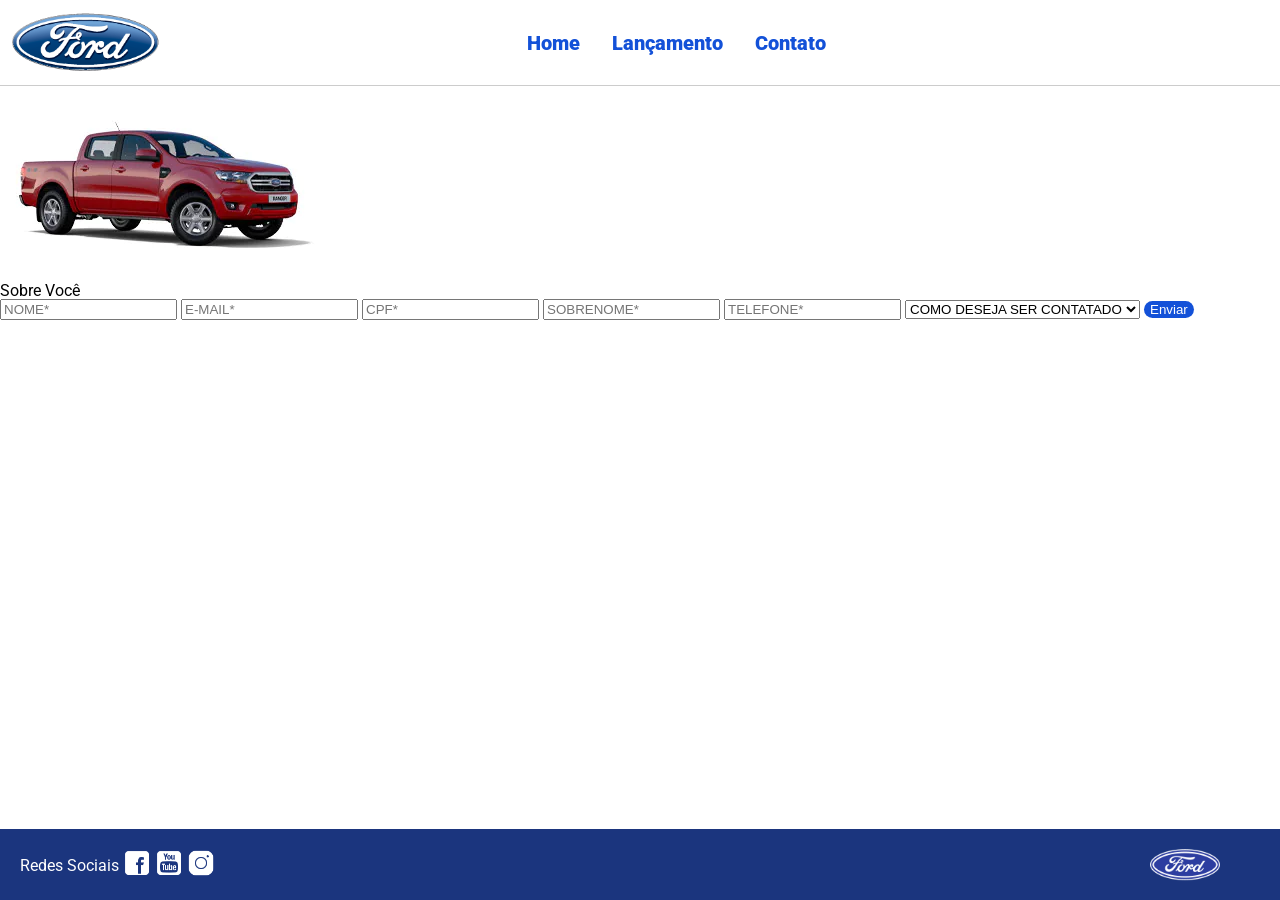
==== contato.html @ d1c59eeb "original" ====
<!DOCTYPE html>
<html lang="pt-br">
<head>
    <meta charset="UTF-8">
    <meta http-equiv="X-UA-Compatible" content="IE=edge">
    <meta name="viewport" content="width=device-width, initial-scale=1.0">
    <title>Ford</title>    
    <link href="css/reset.css" rel="stylesheet">
    <link href="css/style.css" rel="stylesheet">
    <link href="css/form.css" rel="stylesheet">
    <script src="js/form.js"></script>
</head>
<body>
    <header>       
        <div>
            <img src="img/logo-ford-256.png" width="150" class="logo" />
        </div>
        <nav>
            <ul>
                <li>
                    <a href="index.html">Home</a>
                </li>
                <li>
                    <a href="lancamento.html">Lançamento</a>
                </li>
                <li>
                    <a href="contato.html">Contato</a>
                </li>
            </ul>
        </nav>

    </header>
    <main>
        <div class="forms">
            <div>
                <img src="img/xls 2.2 diesel.jpg">
            </div>
            <div>
                <h2 class="titulo">Sobre Você</h2>
            <form onsubmit="Post(this);">
                <input type="text" name="nome" placeholder="NOME*" class="fordform" required>
                <input type="text" name="email" placeholder="E-MAIL*" class="fordform" required>
                <input type="text" name="cpf" placeholder="CPF*" class="fordform" required>
                <input type="text" name="sobrenome" placeholder="SOBRENOME*" class="fordform" required>
                <input type="text" name="telefone" placeholder="TELEFONE*" class="fordform" required>
                <select name="contato" class="fordform" required>
                    <option selected>COMO DESEJA SER CONTATADO</option>
                    <option>TELEFONE</option>
                    <option>E-MAIL</option>
                </select>
            <button type="submit">Enviar</button>
            </form>
            </div>
        </div>
    </main>
    <footer>
        <nav id="social">
            <ul>
                <li><span class="redesociais">Redes Sociais</span></li>
                <li><a href="#" title="Facebook"><img src="img/facebook-50.png"></a></li>
                <li><a href="#" title="YouTube"><img src="img/youtube-squared-50.png"></a></li>
                <li><a href="#" title="Instagram"><img src="img/instagram-logo-50.png"></a></li>
            </ul>
        </nav>
        <div>
           <img src="img/ford-96.png" width="70"  />
        </div>
    </footer>    
</body>
</html>
---- css/style.css ----
@import url('https://fonts.googleapis.com/css2?family=Roboto:wght@300&display=swap');

body {
    background: #FFFFFF;
    height: 100%;
    font-family: 'Roboto', sans-serif;
}

html {
    height: 100%;
}

div#carousel {
    height: 46vh;
    width: 100%;
     max-height: 628px;
    -webkit-transition: all .3s ease-in-out;
    -moz-transition: all .3s ease-in-out;
    transition: all .3s ease-in-out;
}

div#carousel-title a {
    text-decoration: none;
}

div#carousel-title  {
    display: block;
    text-align: center;
    margin-top: 10px;
    margin-bottom: 10px;
    font-weight: bold;
}

header ul {
    text-align: center;
    margin-left: auto;
    margin-right: auto;
    display: block;
}

ul {
	display: inline-block;
}

header {
    background: #FFFFFF;
    border-bottom: 1px solid #ccc;
    margin-bottom: 10px;
    padding: 10px;
}

header div {
    display: inline;
    vertical-align: middle;
}

header nav {
    display: inline-block;
    vertical-align: middle;
    width: 80vw;
}

header nav a {
    color: #1351d8;
    font-size: 20px;
    text-decoration: none;
    font-weight: 900;
    margin-left: 14px;
    margin-right: 14px;
}

header nav a:hover {
    color: #1b357e;
    text-decoration: none;
    font-weight: 900;
}

nav li {
    display: inline;
    list-style: none;
}

main {
    min-height: calc(100% - 167px);
}

nav#social {
    display: inline;
    width: 80%;
}

nav#social ul img {
    width: 28px;
}

span.redesociais {
    color: #ffffff;
    vertical-align: super;
}

footer {
    background: #1B357E;
    padding: 20px;
}

footer div {
    display: inline;
    float: right;
    margin-right: 40px;
}

button:hover {
    background: #1b357e;
}
button {
    background: #1351d8;
    color: #fff;
    border: 0px;
    border-radius: 10px;
}
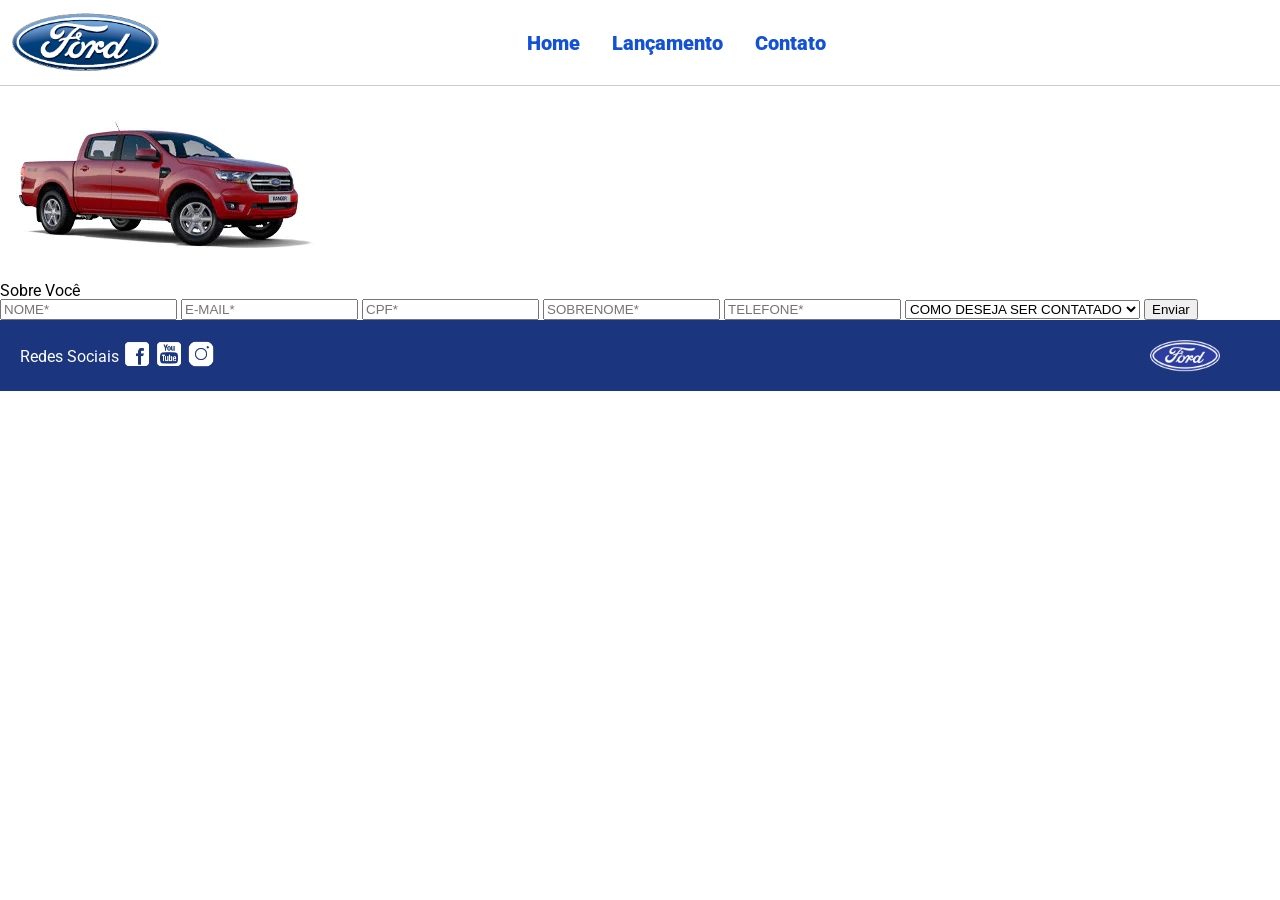
==== commit ac1a4196: "formulario" ====
--- a/contato.html
+++ b/contato.html
@@ -38,7 +38,7 @@
             <div>
                 <h2 class="titulo">Sobre Você</h2>
             <form onsubmit="Post(this);">
-                <input type="text" name="nome" placeholder="NOME*" class="fordform" required>
+                <input type="text" name="nome" placeholder="NOME*" class="fordform" id="nomeid" required>
                 <input type="text" name="email" placeholder="E-MAIL*" class="fordform" required>
                 <input type="text" name="cpf" placeholder="CPF*" class="fordform" required>
                 <input type="text" name="sobrenome" placeholder="SOBRENOME*" class="fordform" required>
--- a/css/style.css
+++ b/css/style.css
@@ -4,33 +4,13 @@
     background: #FFFFFF;
     height: 100%;
     font-family: 'Roboto', sans-serif;
+    align-items: center;
+    justify-content: center;
+    margin: 0;
+    min-height: 100vh;
+
 }
-
-html {
-    height: 100%;
-}
-
-div#carousel {
-    height: 46vh;
-    width: 100%;
-     max-height: 628px;
-    -webkit-transition: all .3s ease-in-out;
-    -moz-transition: all .3s ease-in-out;
-    transition: all .3s ease-in-out;
-}
-
-div#carousel-title a {
-    text-decoration: none;
-}
-
-div#carousel-title  {
-    display: block;
-    text-align: center;
-    margin-top: 10px;
-    margin-bottom: 10px;
-    font-weight: bold;
-}
-
+/*---------------------------*/
 header ul {
     text-align: center;
     margin-left: auto;
@@ -80,10 +60,57 @@
     list-style: none;
 }
 
+/*-------------------------------------*/
 main {
     min-height: calc(100% - 167px);
 }
 
+#carousel {
+  position: relative;
+  max-width: 1200px;
+  margin: 0 auto;
+  overflow: hidden;
+}
+
+.slideCarrossel img {
+  width: 100%;
+  height: auto;
+  object-fit: cover;
+}
+
+/* Botões sobrepostos */
+.Esquerdo, .Direito {
+  position: absolute;
+  top: 50%;
+  transform: translateY(-50%);
+  background-color: rgba(0, 0, 0, 0.5);
+  color: white;
+  border: none;
+  font-size: 2rem;
+  padding: 10px 15px;
+  cursor: pointer;
+  z-index: 10;
+  border-radius: 4px;
+}
+
+.Esquerdo { left: 10px; }
+.Direito { right: 10px; }
+
+.Esquerdo:hover, .Direito:hover {
+  background-color: rgba(0, 0, 0, 0.8);
+}
+
+#carousel-title {
+  text-align: center;
+  padding: 15px 0;
+  font-size: 1.2rem;
+}
+
+#carousel-title a {
+  text-decoration: none;
+  color: #333;
+}
+/*-----------------------------*/
 nav#social {
     display: inline;
     width: 80%;
@@ -107,14 +134,4 @@
     display: inline;
     float: right;
     margin-right: 40px;
-}
-
-button:hover {
-    background: #1b357e;
-}
-button {
-    background: #1351d8;
-    color: #fff;
-    border: 0px;
-    border-radius: 10px;
-}
+}
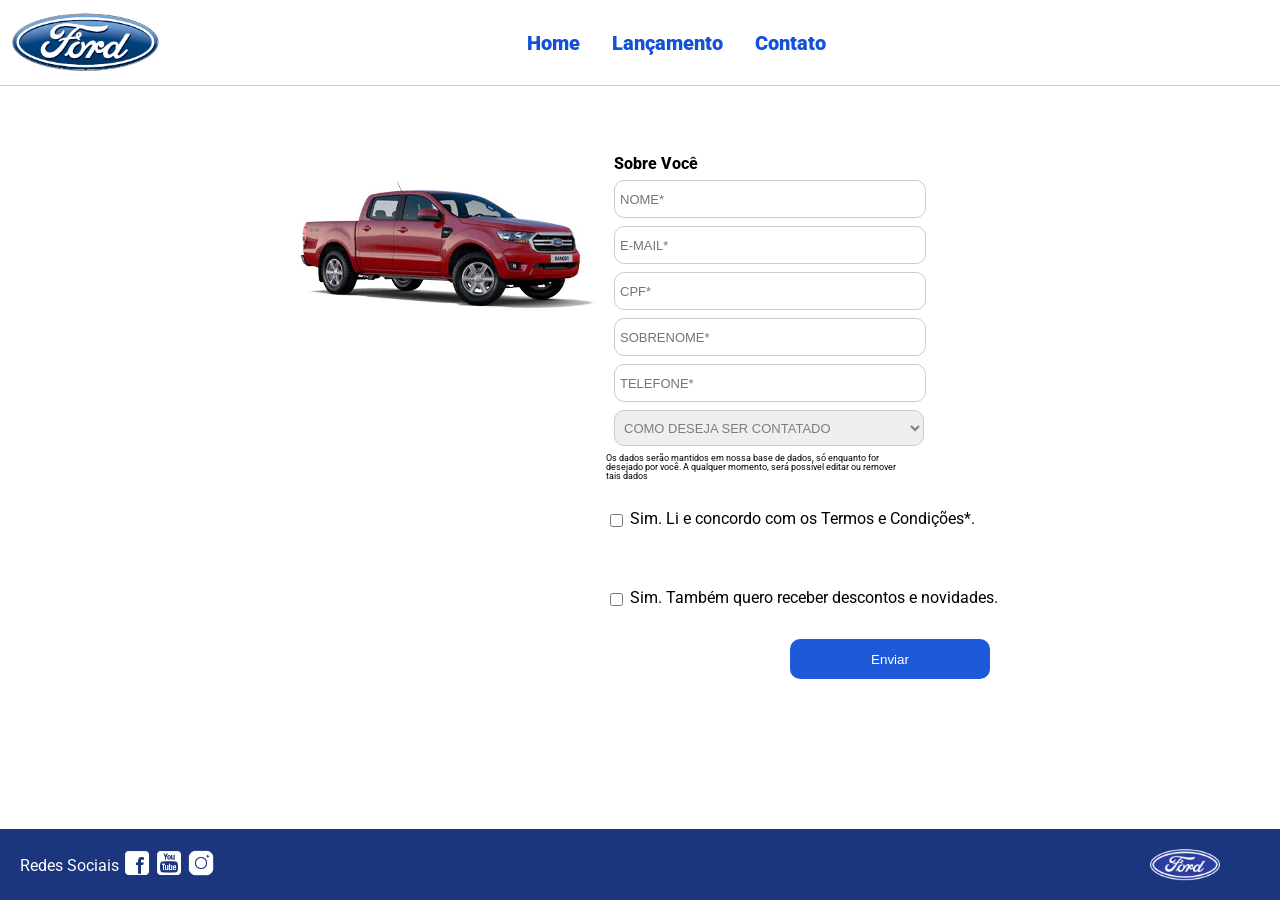
==== commit 780e5dc6: "checkbox lgpd" ====
--- a/contato.html
+++ b/contato.html
@@ -1,17 +1,19 @@
 <!DOCTYPE html>
 <html lang="pt-br">
+
 <head>
     <meta charset="UTF-8">
     <meta http-equiv="X-UA-Compatible" content="IE=edge">
     <meta name="viewport" content="width=device-width, initial-scale=1.0">
-    <title>Ford</title>    
+    <title>Ford</title>
     <link href="css/reset.css" rel="stylesheet">
     <link href="css/style.css" rel="stylesheet">
     <link href="css/form.css" rel="stylesheet">
     <script src="js/form.js"></script>
 </head>
+
 <body>
-    <header>       
+    <header>
         <div>
             <img src="img/logo-ford-256.png" width="150" class="logo" />
         </div>
@@ -37,19 +39,42 @@
             </div>
             <div>
                 <h2 class="titulo">Sobre Você</h2>
-            <form onsubmit="Post(this);">
-                <input type="text" name="nome" placeholder="NOME*" class="fordform" id="nomeid" required>
-                <input type="text" name="email" placeholder="E-MAIL*" class="fordform" required>
-                <input type="text" name="cpf" placeholder="CPF*" class="fordform" required>
-                <input type="text" name="sobrenome" placeholder="SOBRENOME*" class="fordform" required>
-                <input type="text" name="telefone" placeholder="TELEFONE*" class="fordform" required>
-                <select name="contato" class="fordform" required>
-                    <option selected>COMO DESEJA SER CONTATADO</option>
-                    <option>TELEFONE</option>
-                    <option>E-MAIL</option>
-                </select>
-            <button type="submit">Enviar</button>
-            </form>
+                <form onsubmit="Post(this);">
+                    <input type="text" name="nome" placeholder="NOME*" class="fordform" id="nomeid" required>
+                    <input type="text" name="email" placeholder="E-MAIL*" class="fordform" required>
+                    <input type="text" name="cpf" placeholder="CPF*" class="fordform" required>
+                    <input type="text" name="sobrenome" placeholder="SOBRENOME*" class="fordform" required>
+                    <input type="text" name="telefone" placeholder="TELEFONE*" class="fordform" required>
+                    <select name="contato" class="fordform" required>
+                        <option selected>COMO DESEJA SER CONTATADO</option>
+                        <option>TELEFONE</option>
+                        <option>E-MAIL</option>
+                    </select>
+                    <p class="txtForm">
+                        Os dados serão mantidos em nossa base de dados, só enquanto for desejado por você. A
+                        qualquer momento, será possível editar ou remover tais dados </p>
+                    <ul class="LGPDcheckbox">
+                        <li>
+                        <div>
+                            <input type="checkbox" value="txtLGPD" class="checkbox"
+                                onchange="SetLGPD(this);">
+                        </div>
+                        <div class="txtLGPD">
+                            <span class="textLGPD">Sim. Li e concordo com os Termos e Condições*.</span>
+                    </div>
+                    </li>
+                    <li>
+                        <div>
+                            <input type="checkbox" value="txtLGPD" class="checkbox"
+                                onchange="SetLGPD(this);">
+                        </div>
+                        <div class="txtLGPD">
+                            <span class="textLGPD">Sim. Também quero receber descontos e novidades.</span>
+                    </div>
+                    </li>
+                    <button type="submit">Enviar</button>
+                    </ul>
+                </form>
             </div>
         </div>
     </main>
@@ -63,8 +88,9 @@
             </ul>
         </nav>
         <div>
-           <img src="img/ford-96.png" width="70"  />
+            <img src="img/ford-96.png" width="70" />
         </div>
-    </footer>    
+    </footer>
 </body>
+
 </html>
--- a/css/style.css
+++ b/css/style.css
@@ -4,13 +4,43 @@
     background: #FFFFFF;
     height: 100%;
     font-family: 'Roboto', sans-serif;
+}
+
+html {
+    height: 100%;
+}
+
+div#carousel {
+    position: relative;
+    display: flex;
+    justify-content: center;
     align-items: center;
-    justify-content: center;
-    margin: 0;
-    min-height: 100vh;
+    height: 50vh;
+    width: min(90vw, 900px);
+    max-height: 628px;
+    margin: 0 auto;
+    background-repeat: no-repeat;
+    background-position: center;
+    background-size: contain;
+    overflow: visible;
+    -webkit-transition: all .3s ease-in-out;
+    -moz-transition: all .3s ease-in-out;
+    transition: all .3s ease-in-out;
+}
 
+div#carousel-title a {
+    text-decoration: none;
 }
-/*---------------------------*/
+
+div#carousel-title  {
+    display: block;
+    text-align: center;
+    margin-top: 10px;
+    margin-bottom: 10px;
+    font-weight: bold;
+}
+
+
 header ul {
     text-align: center;
     margin-left: auto;
@@ -60,57 +90,10 @@
     list-style: none;
 }
 
-/*-------------------------------------*/
 main {
     min-height: calc(100% - 167px);
 }
 
-#carousel {
-  position: relative;
-  max-width: 1200px;
-  margin: 0 auto;
-  overflow: hidden;
-}
-
-.slideCarrossel img {
-  width: 100%;
-  height: auto;
-  object-fit: cover;
-}
-
-/* Botões sobrepostos */
-.Esquerdo, .Direito {
-  position: absolute;
-  top: 50%;
-  transform: translateY(-50%);
-  background-color: rgba(0, 0, 0, 0.5);
-  color: white;
-  border: none;
-  font-size: 2rem;
-  padding: 10px 15px;
-  cursor: pointer;
-  z-index: 10;
-  border-radius: 4px;
-}
-
-.Esquerdo { left: 10px; }
-.Direito { right: 10px; }
-
-.Esquerdo:hover, .Direito:hover {
-  background-color: rgba(0, 0, 0, 0.8);
-}
-
-#carousel-title {
-  text-align: center;
-  padding: 15px 0;
-  font-size: 1.2rem;
-}
-
-#carousel-title a {
-  text-decoration: none;
-  color: #333;
-}
-/*-----------------------------*/
 nav#social {
     display: inline;
     width: 80%;
@@ -134,4 +117,32 @@
     display: inline;
     float: right;
     margin-right: 40px;
+}
+
+
+button {
+    top: 50%;
+    background: #1351d8;
+    width: 45px;
+    height: 50px;
+    color: #fff;
+    border: 0px;
+    border-radius: 10px;
+    cursor: pointer;
+    z-index: 2;
+    opacity: 0.95;
+}
+
+button:hover {
+    background: #1b357e;
+}
+
+#esquerdo {
+    left: -60px;
+    position:absolute;
+}
+
+#direito {
+    right: -60px;
+    position:absolute;
 }
--- a/css/form.css
+++ b/css/form.css
@@ -0,0 +1,68 @@
+.fordform {
+    display: block;
+    width: 300px;
+    border: 1px solid #cccccc;
+    border-radius: 10px;
+    height: 26px;
+    margin: 8px;
+    font-size: 13px;
+    padding: 5px;
+}
+
+select.fordform {
+    width: 310px;
+    height: 36px;
+    color: #807d7d;
+}
+
+input:focus-visible {
+    outline: none;
+}
+
+select:focus-visible {
+    outline: none;
+}
+
+main div {
+    display: inline-block;
+    vertical-align: top;
+    text-align: left;
+    padding-top: 30px;
+    padding-bottom: 30px;
+}
+.ulLGPDcheckbox {
+    text-align: center;
+    margin-top: 0px;
+    margin-bottom: 0px;
+    font-weight: bold;
+}
+
+
+.forms {
+    display: block;
+    text-align: center;
+    justify-content: center;
+    align-items: center;
+}
+
+.txtForm{
+    width: 300px;
+    text-align: left;
+    font-size: 9px;
+}
+h2 {
+    text-align: left;
+    font-weight: 800;
+}
+
+
+button {
+    width: 200px;
+    height: 40px;
+    margin-right: 8px;
+    float: right;
+}
+
+.titulo {
+    margin-left: 8px;
+}
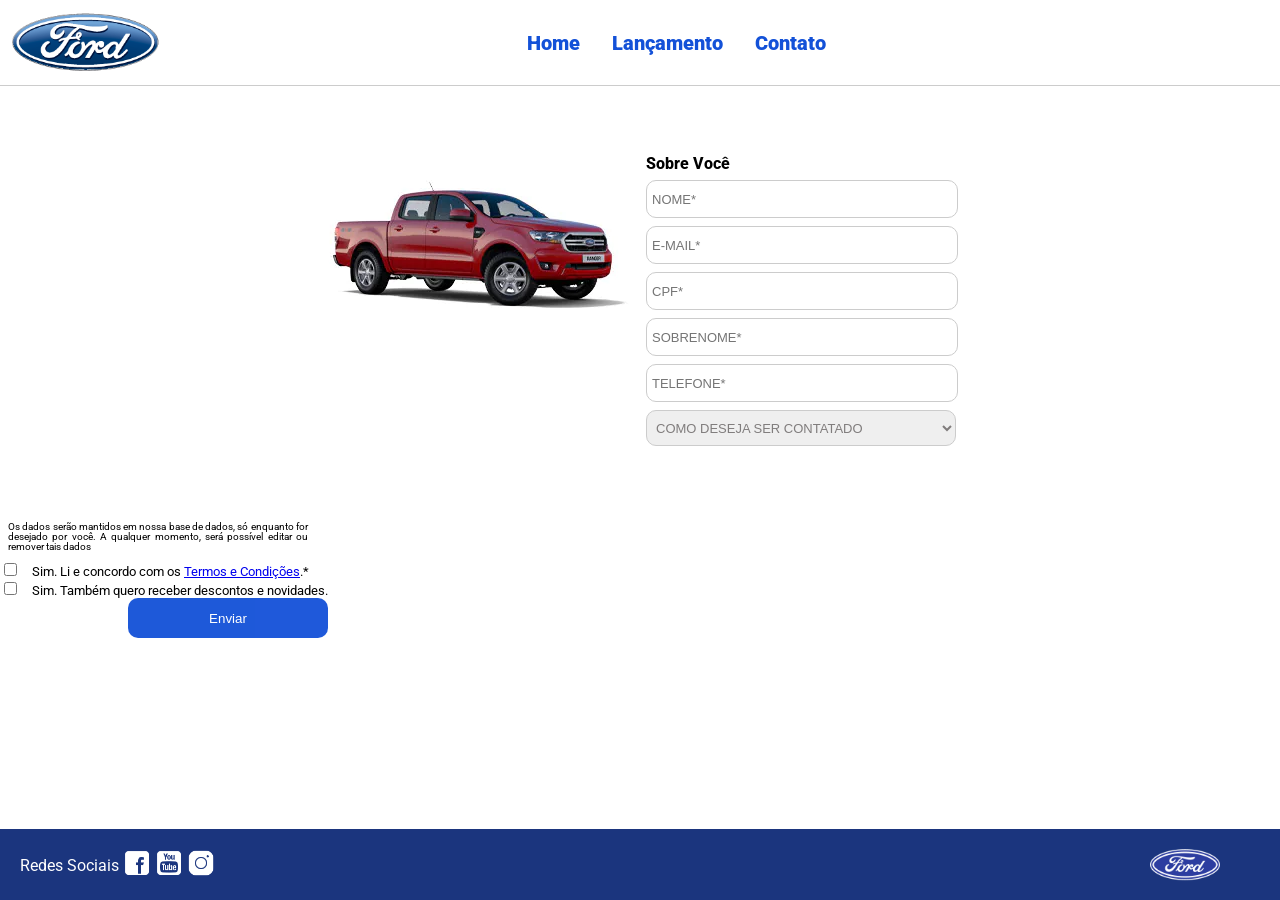
==== commit fecf8d8e: "correcao da checkbox" ====
--- a/contato.html
+++ b/contato.html
@@ -50,33 +50,26 @@
                         <option>TELEFONE</option>
                         <option>E-MAIL</option>
                     </select>
-                    <p class="txtForm">
-                        Os dados serão mantidos em nossa base de dados, só enquanto for desejado por você. A
-                        qualquer momento, será possível editar ou remover tais dados </p>
-                    <ul class="LGPDcheckbox">
-                        <li>
-                        <div>
-                            <input type="checkbox" value="txtLGPD" class="checkbox"
-                                onchange="SetLGPD(this);">
-                        </div>
-                        <div class="txtLGPD">
-                            <span class="textLGPD">Sim. Li e concordo com os Termos e Condições*.</span>
-                    </div>
-                    </li>
-                    <li>
-                        <div>
-                            <input type="checkbox" value="txtLGPD" class="checkbox"
-                                onchange="SetLGPD(this);">
-                        </div>
-                        <div class="txtLGPD">
-                            <span class="textLGPD">Sim. Também quero receber descontos e novidades.</span>
-                    </div>
-                    </li>
-                    <button type="submit">Enviar</button>
+                    
                     </ul>
                 </form>
             </div>
         </div>
+        <p class="txtForm">
+                        Os dados serão mantidos em nossa base de dados, só enquanto for desejado por você. A
+                        qualquer momento, será possível editar ou remover tais dados </p>
+                    <ul class="LGPDcheckbox">
+
+                            <input type="checkbox" name="LGPD1" id="LGPDO" required>
+                            <label for="LGPDO">Sim. Li e concordo com os <a href="https://www.ford.com.br/politica-de-privacidade/
+" target="_blank">Termos e Condições</a>.*</label>
+                        <br>
+
+                        <input type="checkbox" name="LGPD2" required>
+                        <label for="LGPD2">Sim. Também quero receber descontos e novidades.</label>
+                        <br>
+
+                    <button type="submit" onclick="Enviar()">Enviar</button>
     </main>
     <footer>
         <nav id="social">
--- a/css/form.css
+++ b/css/form.css
@@ -47,8 +47,14 @@
 
 .txtForm{
     width: 300px;
-    text-align: left;
-    font-size: 9px;
+    text-align: justify;
+    font-size: 10px;
+    padding: 8px;
+}
+
+label{
+    padding: 8px;
+    font-size: 13px;
 }
 h2 {
     text-align: left;
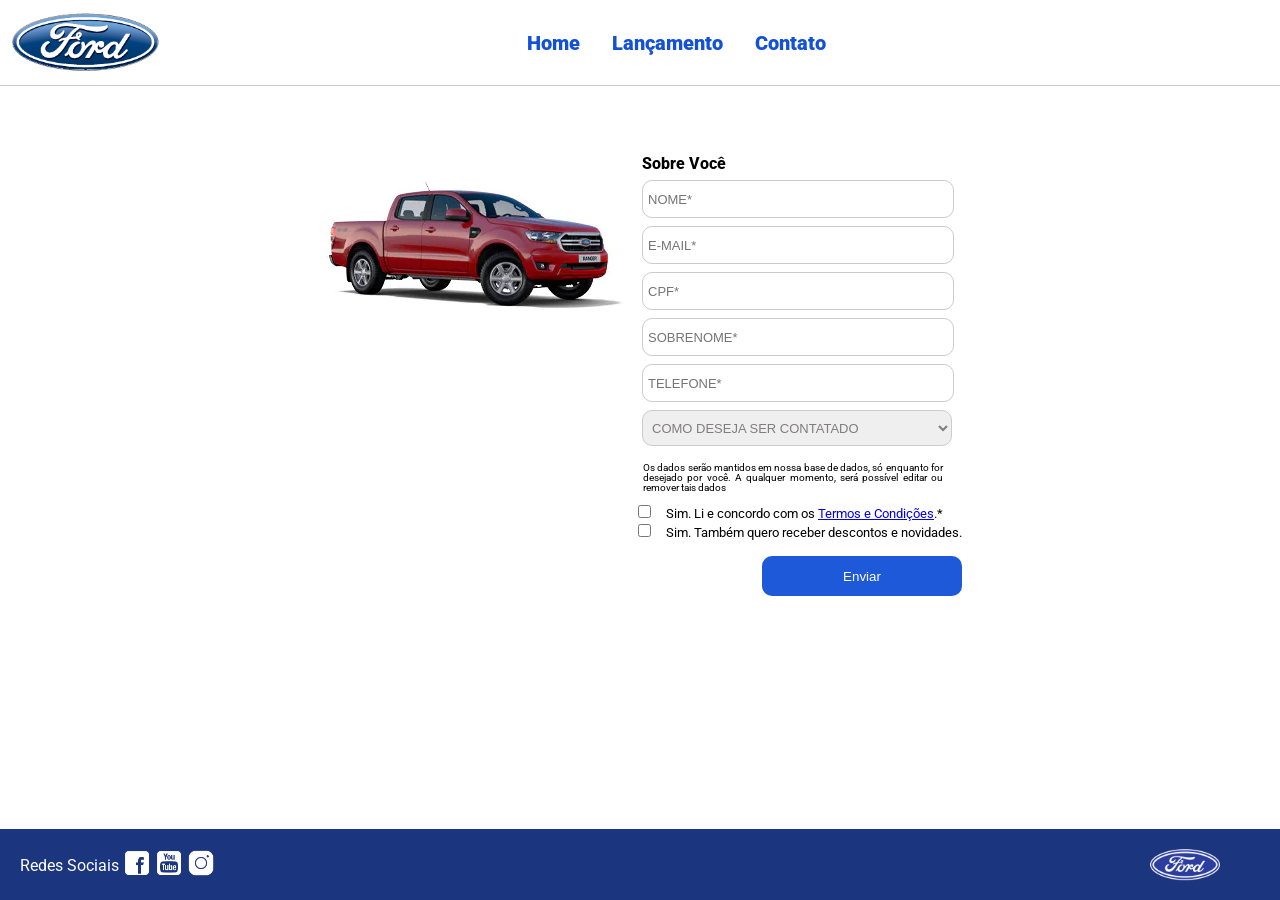
==== commit 8028ca37: "correção checkbox forms" ====
--- a/contato.html
+++ b/contato.html
@@ -50,26 +50,27 @@
                         <option>TELEFONE</option>
                         <option>E-MAIL</option>
                     </select>
-                    
+
                     </ul>
-                </form>
-            </div>
-        </div>
-        <p class="txtForm">
+                    <p class="txtForm">
                         Os dados serão mantidos em nossa base de dados, só enquanto for desejado por você. A
                         qualquer momento, será possível editar ou remover tais dados </p>
                     <ul class="LGPDcheckbox">
 
-                            <input type="checkbox" name="LGPD1" id="LGPDO" required>
-                            <label for="LGPDO">Sim. Li e concordo com os <a href="https://www.ford.com.br/politica-de-privacidade/
+                        <input type="checkbox" name="LGPD1" id="LGPDO" required>
+                        <label for="LGPDO">Sim. Li e concordo com os <a href="https://www.ford.com.br/politica-de-privacidade/
 " target="_blank">Termos e Condições</a>.*</label>
                         <br>
 
-                        <input type="checkbox" name="LGPD2" required>
+                        <input type="checkbox" name="LGPD2">
                         <label for="LGPD2">Sim. Também quero receber descontos e novidades.</label>
-                        <br>
+                        <br><br>
 
-                    <button type="submit" onclick="Enviar()">Enviar</button>
+                        <button type="submit" onclick="Enviar()">Enviar</button>
+                </form>
+            </div>
+        </div>
+
     </main>
     <footer>
         <nav id="social">
--- a/css/form.css
+++ b/css/form.css
@@ -45,11 +45,13 @@
     align-items: center;
 }
 
+
 .txtForm{
     width: 300px;
     text-align: justify;
     font-size: 10px;
-    padding: 8px;
+    padding: 9px;
+
 }
 
 label{
